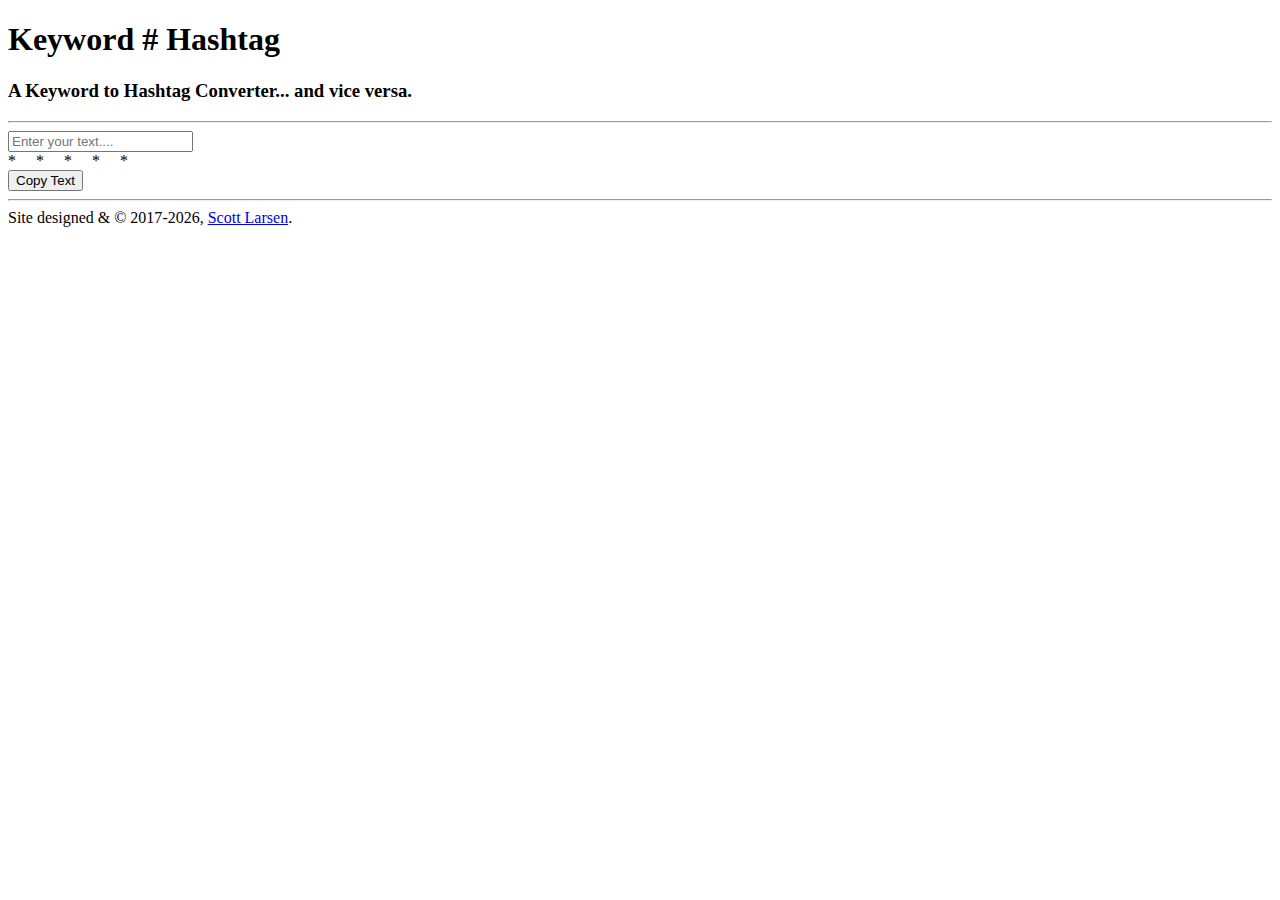
==== index.html @ d54b5bc5 "Changed HTML to index.html" ====
<!DOCTYPE HTML>
<html lang = "en">
<head>

  <!-- Keyword - Hashtag -->
  <title>Keyword #Hashtag - Convert Hashtags to Keywords and back.</title>
  <meta charset = "UTF-8" />

  <link rel="stylesheet" type="text/css" href="Keyword-Hashtag.css">
  
  <link href="https://fonts.googleapis.com/css?family=Amatic+SC|Cutive+Mono|Fjalla+One|Libre+Baskerville|Nixie+One|Pathway+Gothic+One|Permanent+Marker|Pontano+Sans|Racing+Sans+One|Shrikhand|Six+Caps" rel="stylesheet">
  
  <script src="https://ajax.googleapis.com/ajax/libs/jquery/1.11.1/jquery.min.js"></script>
  <script src="Keyword-Hashtag.js"></script>
</head>

<body>

<div class="header">
<h1>Keyword # Hashtag</h1>
<h3>A Keyword to Hashtag Converter... and vice versa.</h3>
</div>

<hr></hr>

  <input type="text" id="myInput" placeholder="Enter your text...." oninput="myFunction()" required>

  <div id="asterisks">
  *&nbsp&nbsp&nbsp&nbsp&nbsp*&nbsp&nbsp&nbsp&nbsp&nbsp*&nbsp&nbsp&nbsp&nbsp&nbsp*&nbsp&nbsp&nbsp&nbsp&nbsp*
  </div>
  
<span id="output"></span>
  
  <button onclick="copyToClipboard('#output')">Copy Text</button>

<script>
</script>
  
 <hr>
  
  <div class="footer">
  Site designed & &copy; 2017<script>new Date().getFullYear()>2017&&document.write("-"+new Date().getFullYear());</script>, <a href="ScottLarsen.com">Scott Larsen</a>.
</div>

</body>
</html>
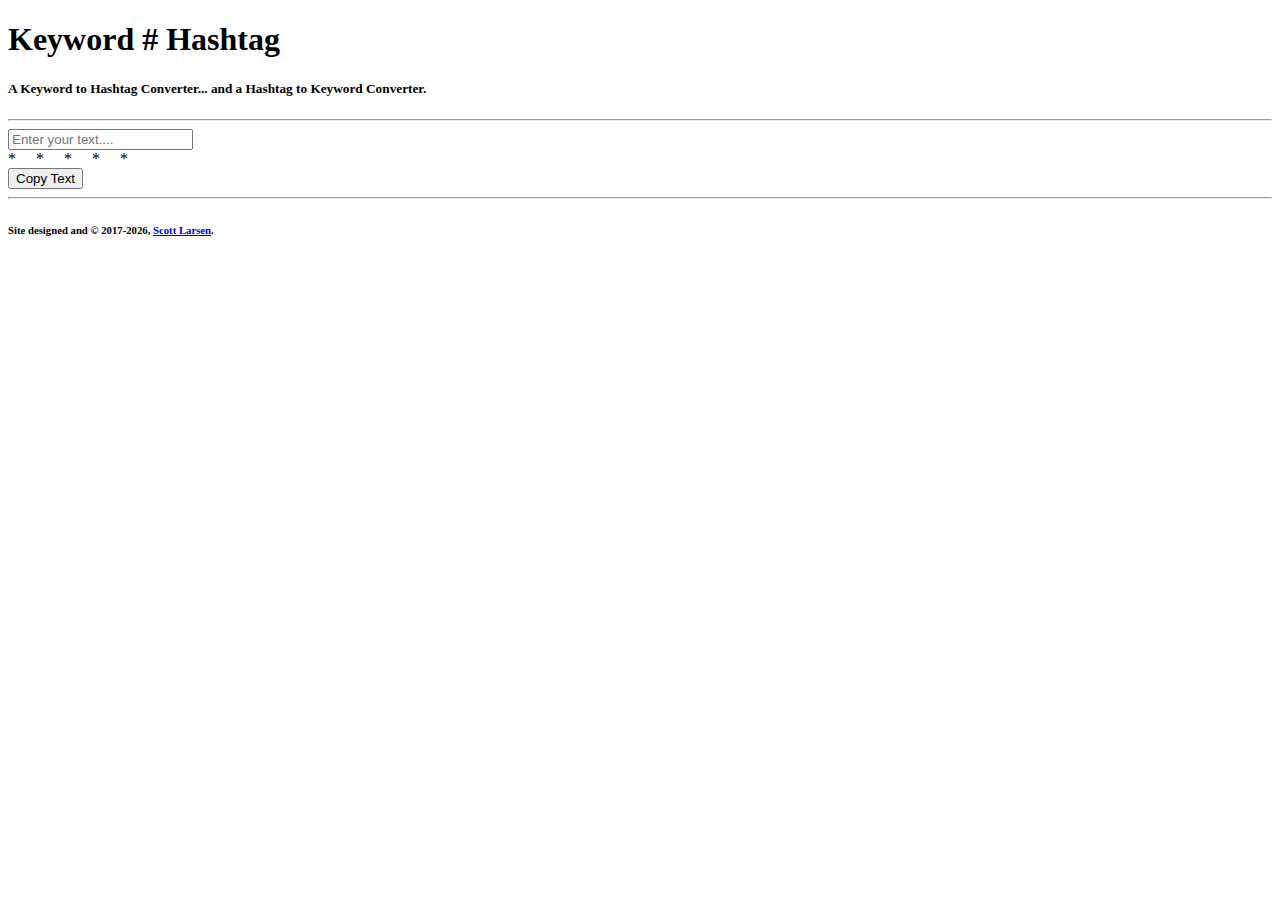
==== commit 5563384f: "Updated H tags in index.html" ====
--- a/index.html
+++ b/index.html
@@ -3,7 +3,7 @@
 <head>
 
   <!-- Keyword - Hashtag -->
-  <title>Keyword #Hashtag - Convert Hashtags to Keywords and back.</title>
+  <title>Keyword #Hashtag - Convert Hashtags to Keywords and Keywords to Hashtags.</title>
   <meta charset = "UTF-8" />
 
   <link rel="stylesheet" type="text/css" href="Keyword-Hashtag.css">
@@ -18,7 +18,7 @@
 
 <div class="header">
 <h1>Keyword # Hashtag</h1>
-<h3>A Keyword to Hashtag Converter... and vice versa.</h3>
+<h5>A Keyword to Hashtag Converter... and a Hashtag to Keyword Converter.</h5>
 </div>
 
 <hr></hr>
@@ -38,9 +38,9 @@
   
  <hr>
   
-  <div class="footer">
-  Site designed & &copy; 2017<script>new Date().getFullYear()>2017&&document.write("-"+new Date().getFullYear());</script>, <a href="ScottLarsen.com">Scott Larsen</a>.
-</div>
+  <h6 class="footer">
+  Site designed and &copy; 2017<script>new Date().getFullYear()>2017&&document.write("-"+new Date().getFullYear());</script>, <a href="ScottLarsen.com">Scott Larsen</a>.
+</h6>
 
 </body>
 </html>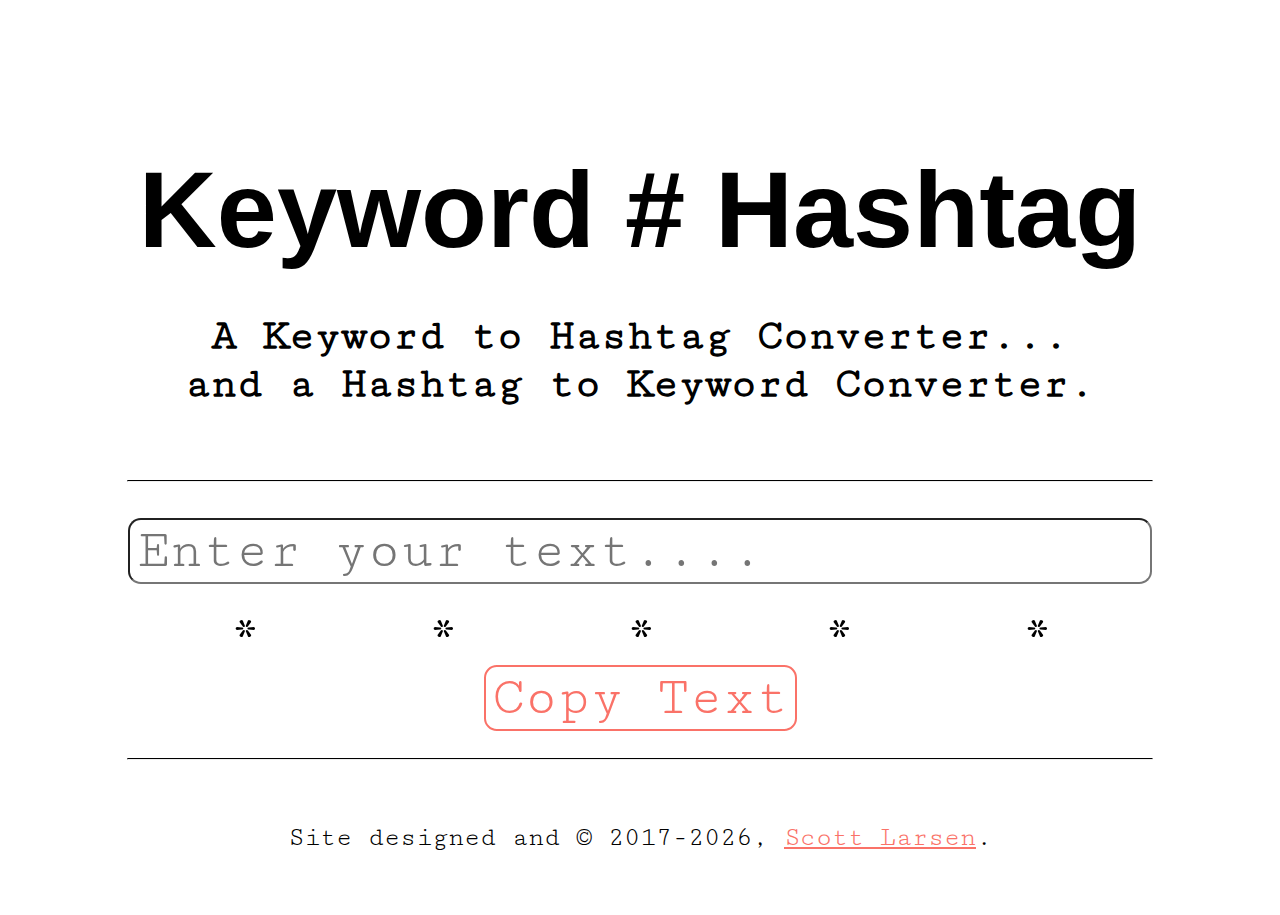
==== commit b4e02ee7: "Change tag line" ====
--- a/index.html
+++ b/index.html
@@ -18,7 +18,8 @@
 
 <div class="header">
 <h1>Keyword # Hashtag</h1>
-<h5>A Keyword to Hashtag Converter... and a Hashtag to Keyword Converter.</h5>
+<h5>A Keyword to Hashtag Converter...<br>
+  and a Hashtag to Keyword Converter.</h5>
 </div>
 
 <hr></hr>
--- a/Keyword-Hashtag.css
+++ b/Keyword-Hashtag.css
@@ -0,0 +1,74 @@
+body {
+  color: #000;
+  margin-top: 20vh;
+  font-size: 6vmin;
+  text-align:center;
+  font-family: Cutive Mono, sans-serif;
+}
+
+a {
+  color: #FA7268;
+}
+
+h1 {
+  margin: 0;
+  line-height: 55%;
+  font-family: Permanent Marker, sans-serif;
+}
+
+h5 {
+  font-size: 80%;
+}
+
+h6 {
+  font-weight: normal;
+  font-size: 50%;
+}
+
+hr {
+  border-top: 1px solid black;
+  width: 80vw;
+}
+
+#myInput {
+  font-family: inherit;
+  font-size: inherit;
+  width: 79vw;
+  padding-left: .5vw;
+  font-family: Cutive Mono, sans-serif;
+  margin: .7vw 0;
+  border-radius: 1vw; 
+  color: #FA7268;
+}
+
+#asterisks {
+  padding: 1vw 0 0 0;
+}
+
+#output {
+  color: #FA7268;
+  font-weight: bold;
+}
+  
+button {
+  font-family: inherit;
+  font-size: inherit;
+  color: #FA7268;
+  background-color: white;
+  border-radius: 1vw;
+  border: 2px solid #FA7268;
+  -webkit-transition-duration: 0.4s; /* Safari */
+  transition-duration: 0.4s;
+}
+
+button:hover { 
+  background-color: #FA7268;
+  color: white;
+}
+
+@media only screen and (orientation: portrait) {
+
+  body {
+font-size: 4.7vw;
+   }
+}